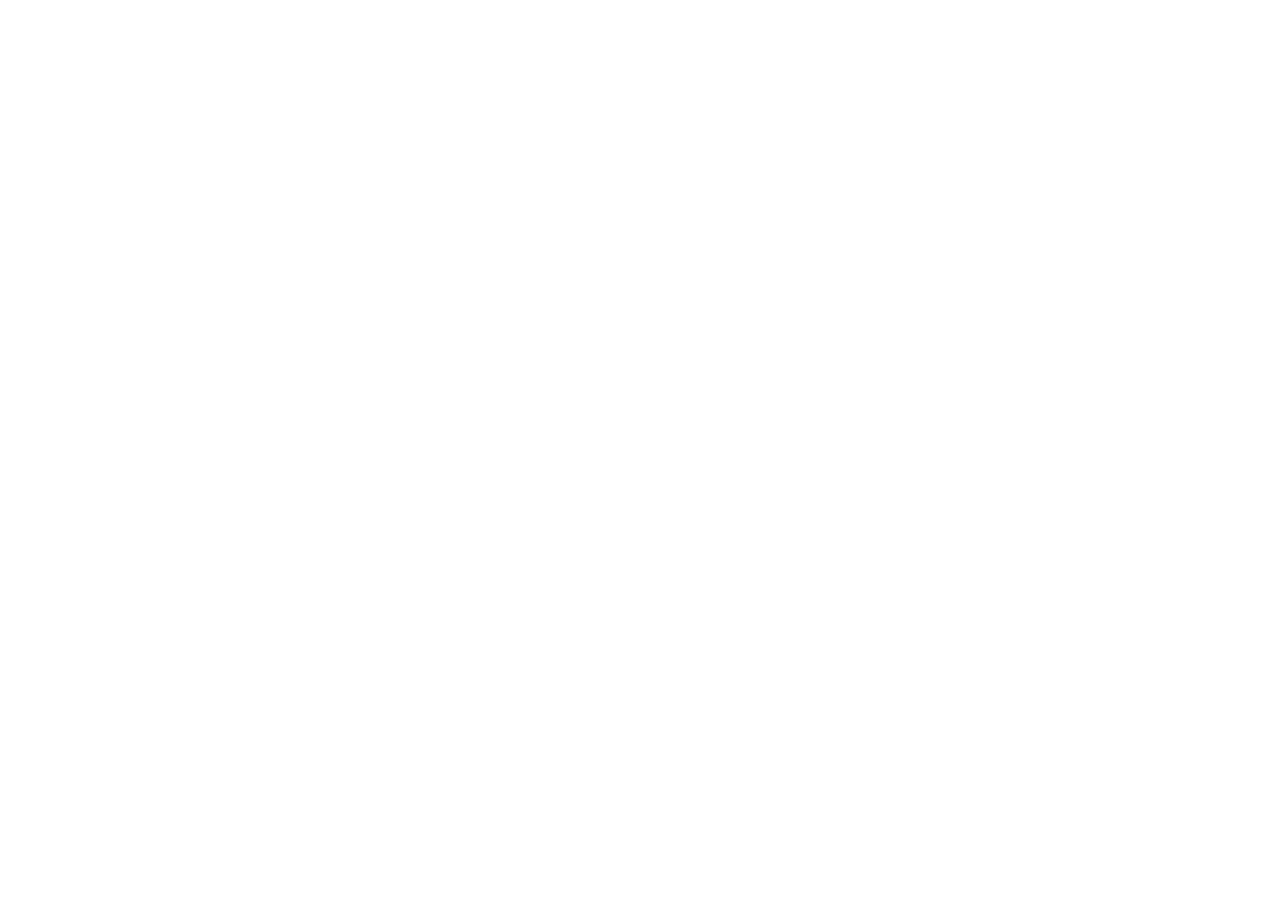
==== zadanie 1.html @ 7535dea6 "1" ====
<!DOCTYPE html>
<html lang="en">
<head>
    <meta charset="UTF-8">
    <meta http-equiv="X-UA-Compatible" content="IE=edge">
    <meta name="viewport" content="width=device-width, initial-scale=1.0">
    <title>Document</title>
</head>
<body>
    
</body>
</html>
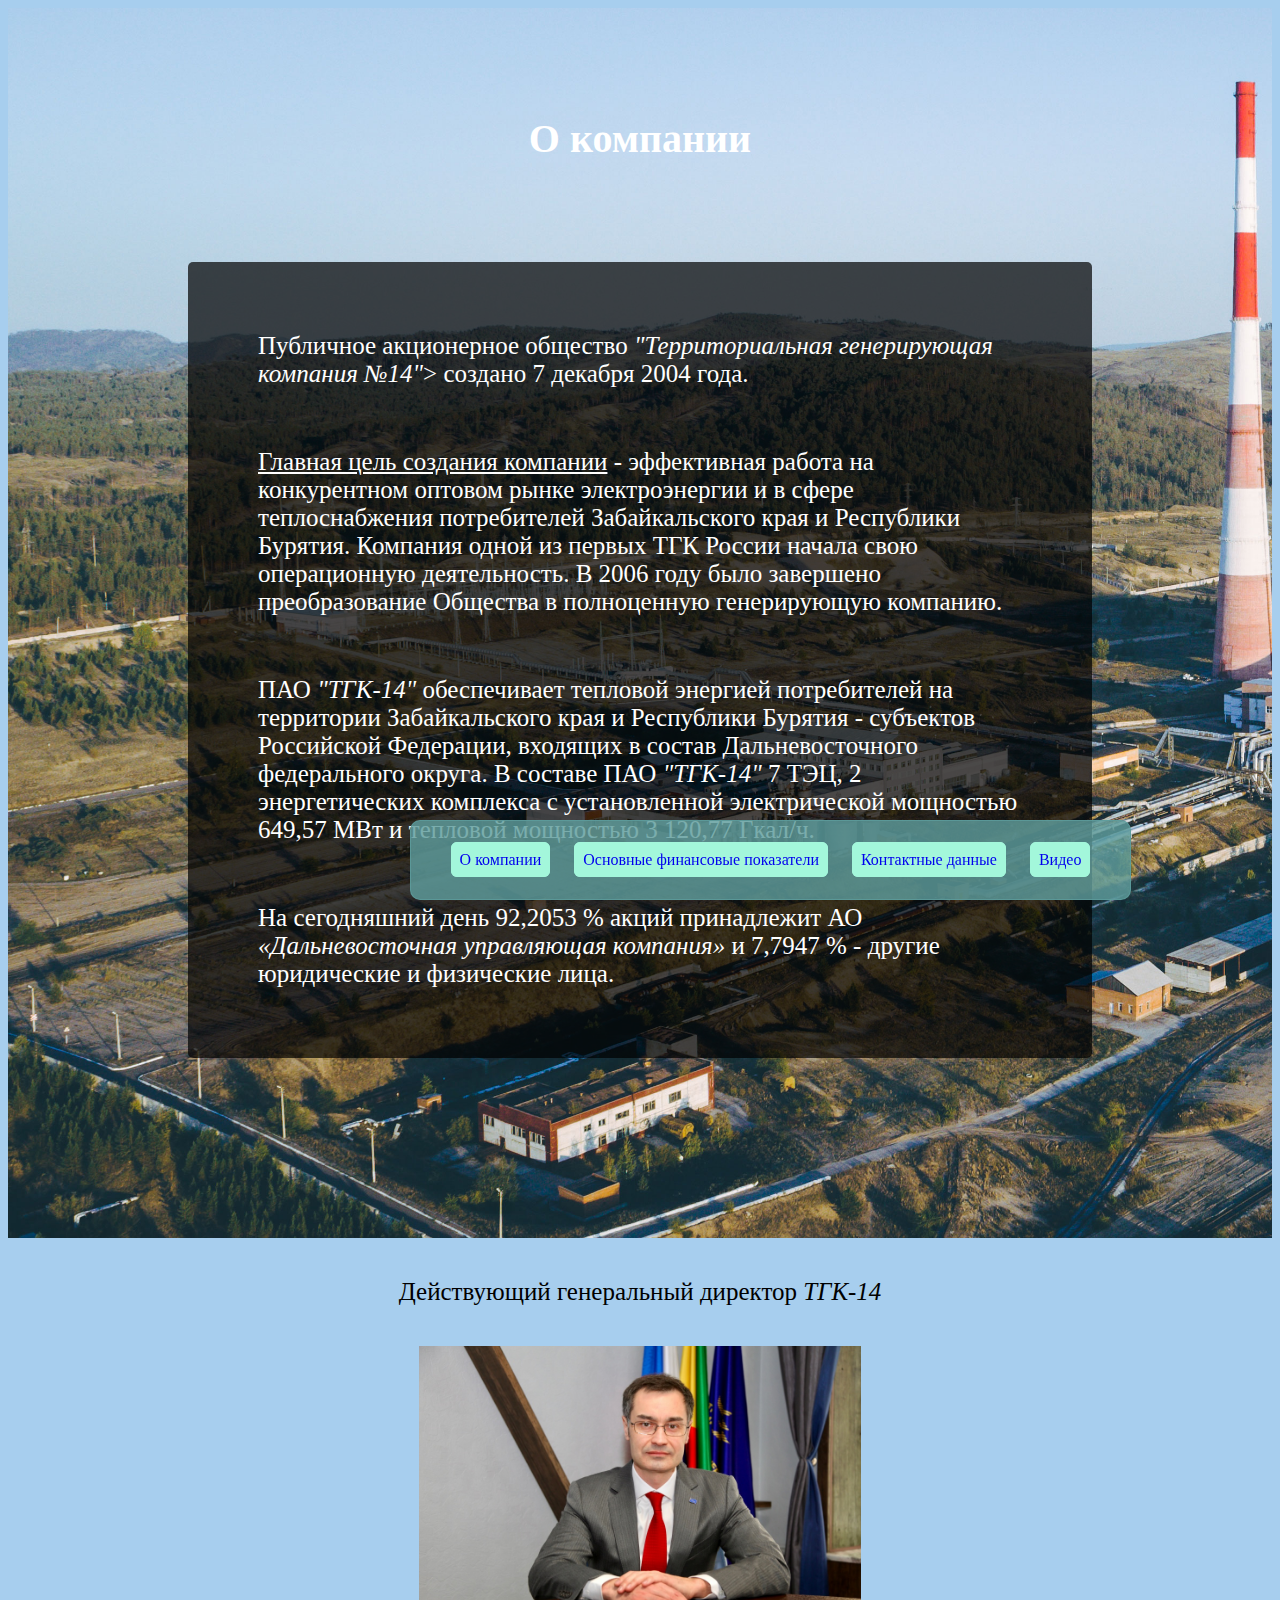
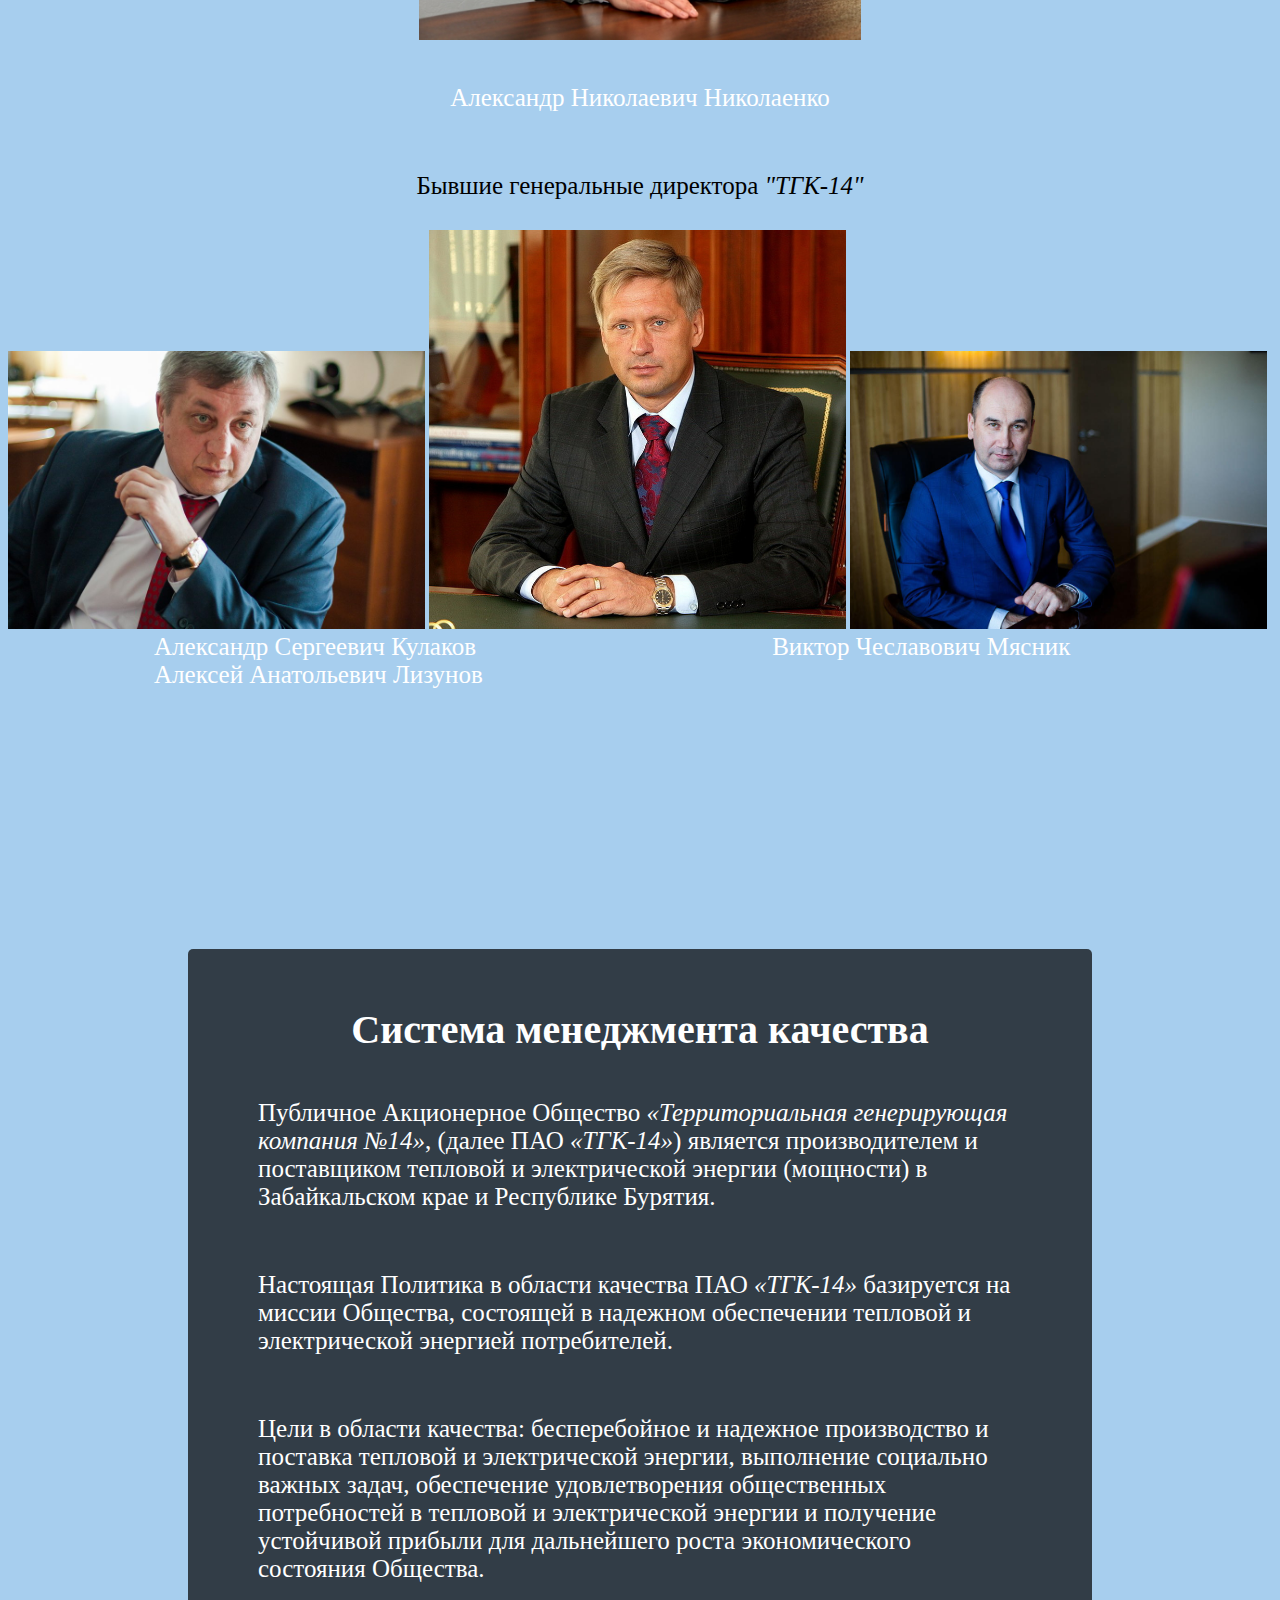
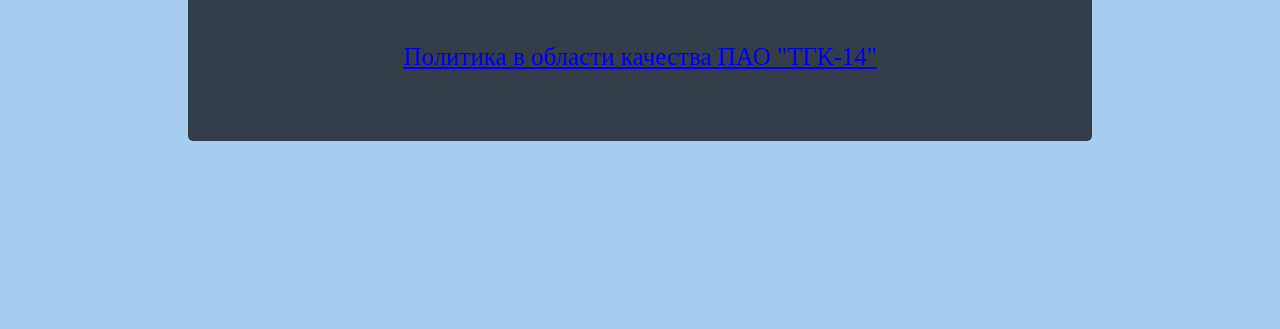
==== commit b1409d12: "Задание 1" ====
--- a/zadanie 1.html
+++ b/zadanie 1.html
@@ -1,12 +1,118 @@
 <!DOCTYPE html>
-<html lang="en">
+<html lang="ru">
 <head>
     <meta charset="UTF-8">
     <meta http-equiv="X-UA-Compatible" content="IE=edge">
     <meta name="viewport" content="width=device-width, initial-scale=1.0">
-    <title>Document</title>
+    <title>Публичное акционерное общество "Территориальная генерирующая компания №14"</title>
+    <link rel="stylesheet" href="css/main.css">
+    <style>
+        p{
+            font-size: 25px;
+            border: 0px solid;
+            border-radius: 6px;
+            padding: 20px;
+            margin: 20px;
+            font-weight: 5;
+        }
+        body{
+            background-color: #a7ceee;
+            color: #ffffff;
+        }
+        .div2{
+            background-image: url('pictures/title20052022.jpg');
+            background-size: cover;
+            padding: 80px ;
+        }
+        h1{
+            text-align: center;
+            font-size: 40px;
+        }
+        .div3{
+            border: 0px solid;
+            border-radius: 5px;
+            margin: 100px;
+            padding: 30px;
+            background-color: rgba(0, 0, 0, 0.7);
+        }
+        .sis{
+            background-image: url('pictures/2.jpg');
+            background-size: cover;
+            padding: 80px;
+        }
+        .label2{
+            margin: 100px;
+            padding: 46px;
+            font-size: 25px
+        }
+    </style>
 </head>
 <body>
+    <img src="pictures/logo.png" alt="Logo" width="7%" style="margin-left: 1700px; position: absolute;">
+    <div class="div2">
+        <h1>О компании</h1>
+        <div class="div3">   
+            <p>
+                Публичное акционерное общество <i>"Территориальная генерирующая компания №14"</i>> создано <b>7 декабря 2004 года</b>.
+            </p>
+            <p>
+                <u>Главная цель создания компании</u> - эффективная работа на конкурентном оптовом рынке электроэнергии и в сфере теплоснабжения потребителей
+                Забайкальского края и Республики Бурятия. Компания одной из первых ТГК России начала свою операционную деятельность. 
+                В 2006 году было завершено преобразование Общества в полноценную генерирующую компанию.
+            </p>
+            <p>
+                ПАО <i>"ТГК-14"</i> обеспечивает тепловой энергией потребителей на территории Забайкальского края и Республики Бурятия - субъектов Российской Федерации, 
+                входящих в состав Дальневосточного федерального округа. В составе ПАО <i>"ТГК-14"</i> 7 ТЭЦ, 2 энергетических комплекса с установленной электрической 
+                мощностью 649,57 МВт и тепловой мощностью 3 120,77 Гкал/ч.
+            </p>
+            <p>
+                На сегодняшний день 92,2053 % акций принадлежит АО <i>«Дальневосточная управляющая компания»</i> и 7,7947 % - другие юридические и физические лица.
+            </p>
+        </div>
+    </div>
+    <div>
+        <div style="text-align: center;">
+            <p style="color: black;">Действующий генеральный директор <i>ТГК-14</i></p>
+            <img src="pictures/Nikolaenko.jpg" alt="Александр Николаевич Николаенко" width="35%">
+            <p>Александр Николаевич Николаенко</p>
+        </div>
+        <div>
+            <p style="text-align: center; margin: 10px; color: black;">Бывшие генеральные директора <i>"ТГК-14"</i></p>
+            <img src="pictures/Kulak.jpg" alt="Александр Сергеевич Кулаков" width="33%">
+            <img src="pictures/Myasnik.jpg" alt="Виктор Чеславович Мясник" width="33%">
+            <img src="pictures/Lizunov.jpg" alt="Алексей Анатольевич Лизунов" width="33%">
+            <label class="label2">Александр Сергеевич Кулаков</label>
+            <label class="label2">Виктор Чеславович Мясник</label>
+            <label class="label2">Алексей Анатольевич Лизунов</label>
+        </div>
+        <p></p>
+    </div>
+
+    <div class="sis">
+        <div class="div3">
+            <h1>Система менеджмента качества</h1>
+            <p>
+                Публичное Акционерное Общество <i>«Территориальная генерирующая компания №14»</i>, (далее ПАО <i>«ТГК-14»</i>) 
+                является производителем и поставщиком тепловой и электрической энергии (мощности) в Забайкальском крае и Республике Бурятия.
+            </p>
+            <p>
+                Настоящая Политика в области качества ПАО <i>«ТГК-14»</i> базируется на миссии Общества, состоящей в надежном обеспечении тепловой и электрической энергией потребителей.
+            </p>
+            <p>
+                Цели в области качества: бесперебойное и надежное производство и поставка тепловой и электрической энергии, 
+                выполнение социально важных задач, обеспечение удовлетворения общественных потребностей в тепловой и электрической энергии 
+                и получение устойчивой прибыли для дальнейшего роста экономического состояния Общества.
+            </p>
+            <p style="text-align: center;"><a href="https://news.tgk-14.com/upload/medialibrary/efa/r58w6fy0v910yrpr2uo59jtx1nc0as3f/policy.PDF"target="_blank">Политика в области качества ПАО "ТГК-14"</a></p>
+        </div>
+    </div>
+
+    <div class="div1">
+        <label class="label1"><a href="zadanie 1.html" target="_self" style="text-decoration: none;">О компании</a></label>
+        <label class="label1"><a href="zadanie 2.html" target="_self" style="text-decoration: none;">Основные финансовые показатели</a></label>
+        <label class="label1"><a href="zadanie 3.html" target="_self" style="text-decoration: none;">Контактные данные</a></label>
+        <label class="label1"><a href="zadanie 4.html" target="_self" style="text-decoration: none;">Видео</a></label>
+    </div>
     
 </body>
 </html>--- a/css/main.css
+++ b/css/main.css
@@ -0,0 +1,30 @@
+.div1{
+    padding: 30px;
+    border: 1px solid;
+    border-color: rgba(93, 155, 155, 0.822);
+    border-radius: 10px;
+    position: fixed;
+    bottom: 0;
+    text-align: center;
+    left: 32%;
+    background-color: rgba(93, 155, 155, 0.822);
+}
+.div1:hover{
+    padding: 40px 50px;
+    border-radius: 13px;
+    left: 31%;
+}
+.label1{
+    padding: 8px;
+    border: 1px solid;
+    border-color: rgb(163, 247, 219);
+    border-radius: 6px;
+    margin: 10px;
+    background-color: rgb(163, 247, 219);
+    color: rgb(5, 100, 69);
+}
+.label1:hover{
+    background-color: rgb(241, 195, 160);
+    color: black;
+}
+
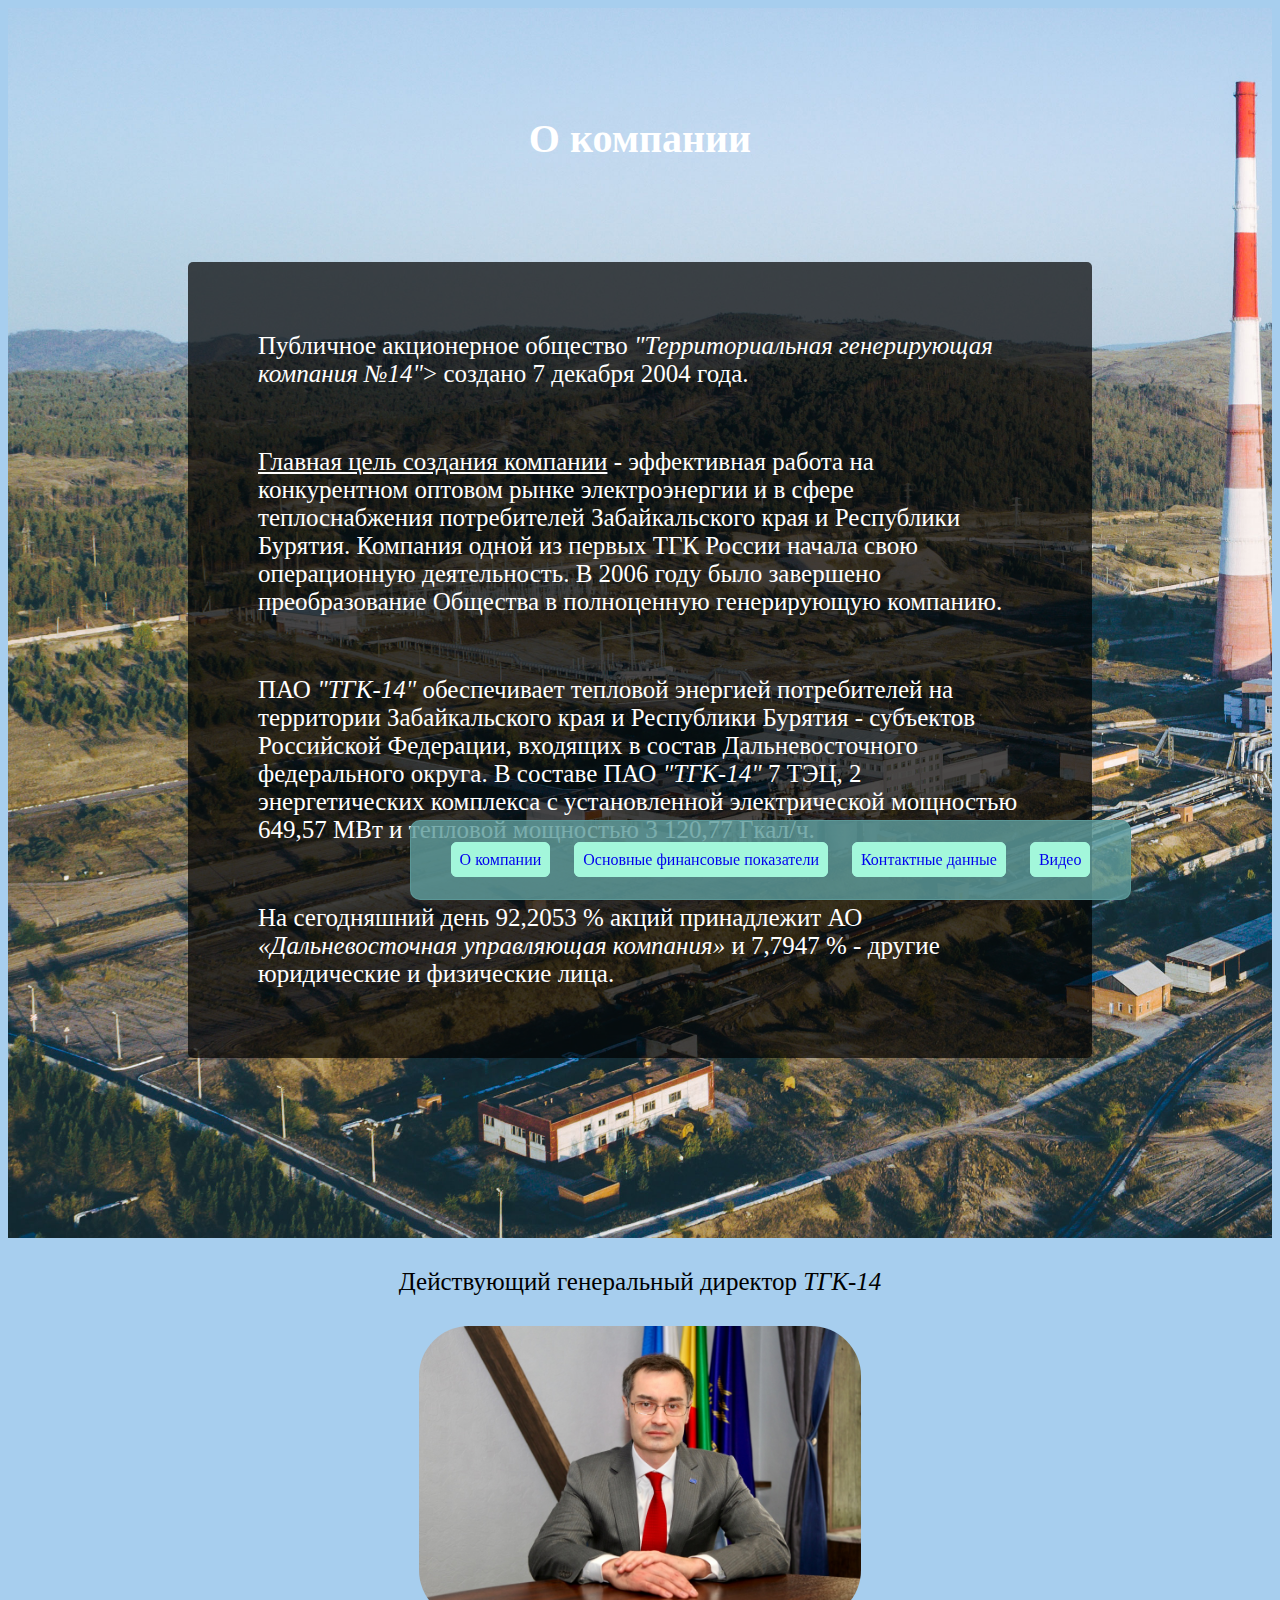
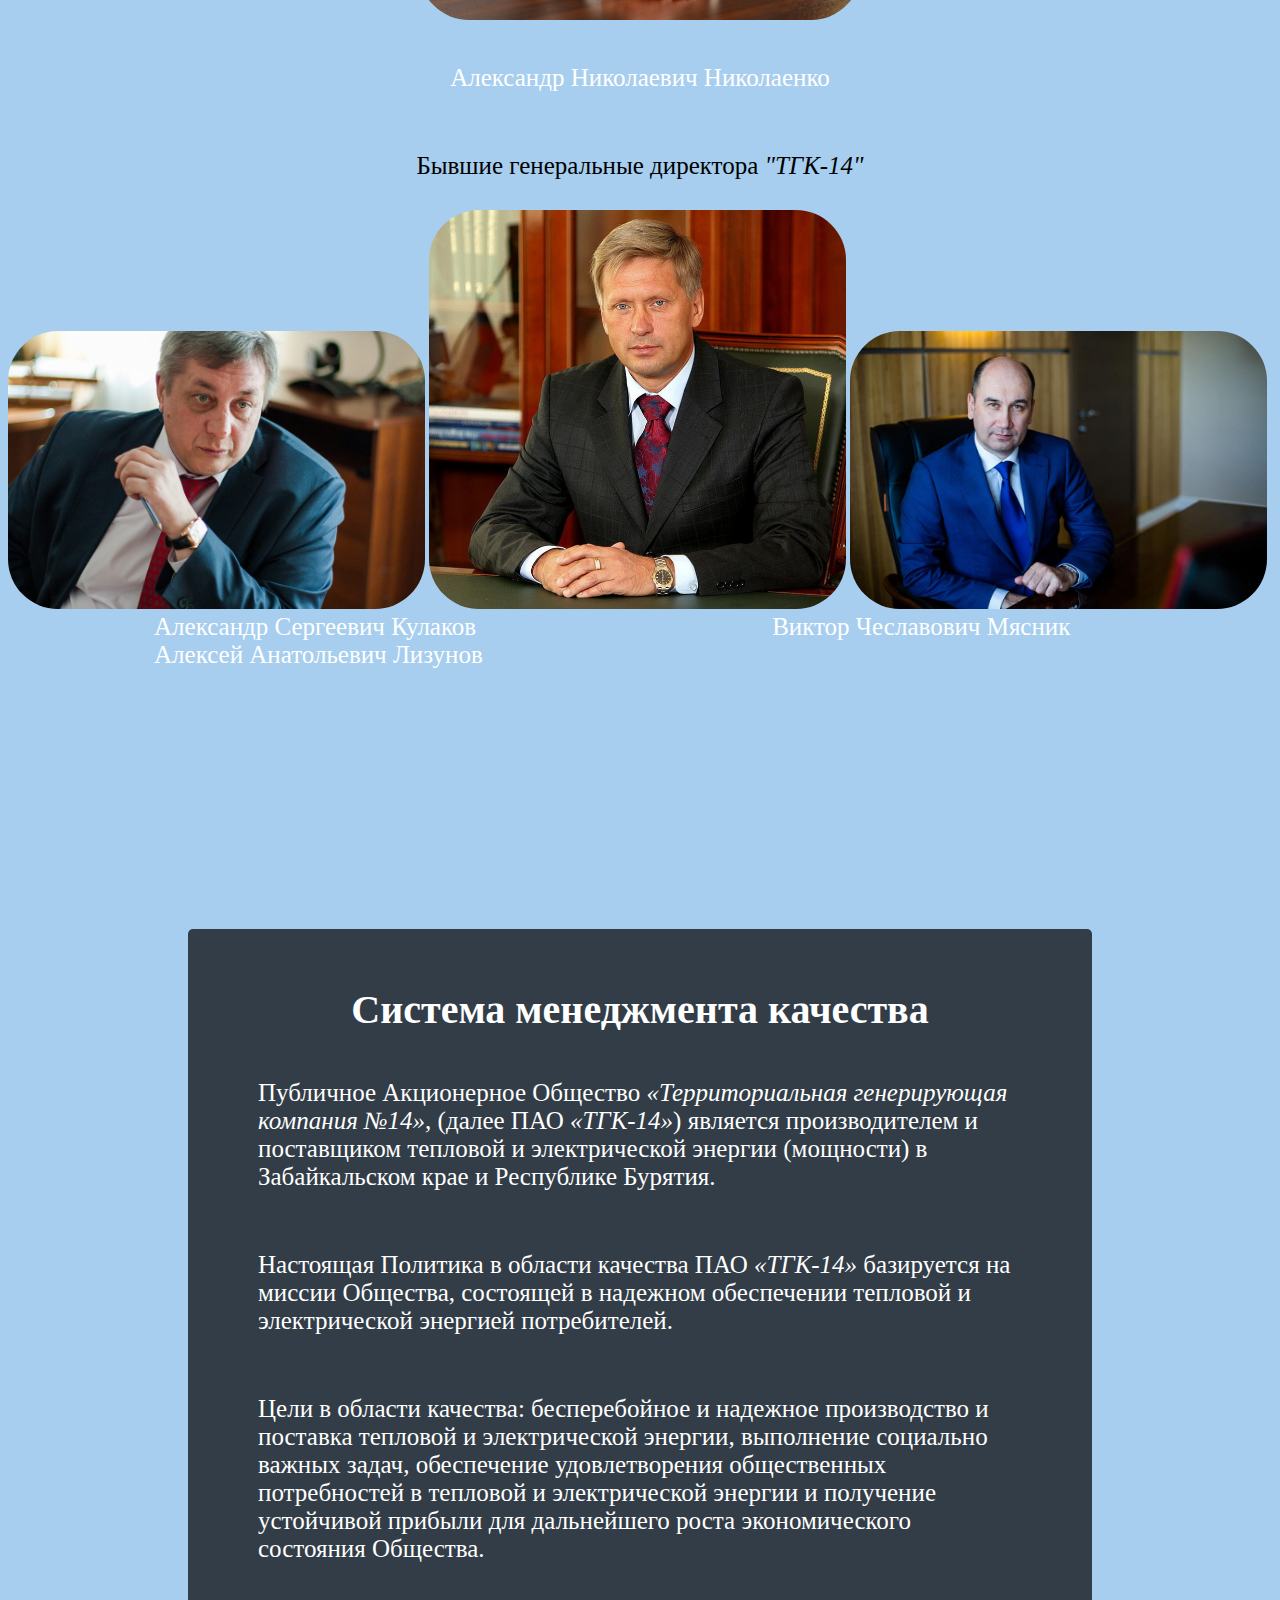
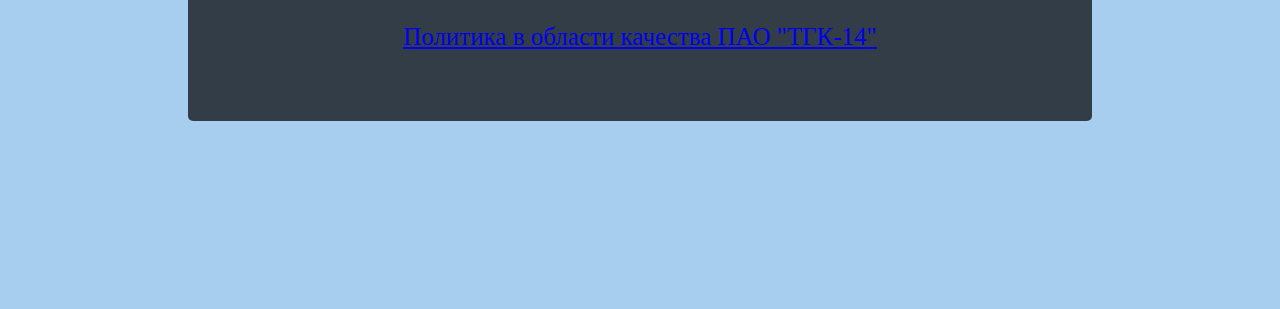
==== commit f8d6ea19: "Стили 1 задания" ====
--- a/zadanie 1.html
+++ b/zadanie 1.html
@@ -6,49 +6,22 @@
     <meta name="viewport" content="width=device-width, initial-scale=1.0">
     <title>Публичное акционерное общество "Территориальная генерирующая компания №14"</title>
     <link rel="stylesheet" href="css/main.css">
+    <link rel="stylesheet" href="css/zadanie 1.css">
     <style>
-        p{
-            font-size: 25px;
-            border: 0px solid;
-            border-radius: 6px;
-            padding: 20px;
-            margin: 20px;
-            font-weight: 5;
-        }
-        body{
-            background-color: #a7ceee;
-            color: #ffffff;
-        }
         .div2{
             background-image: url('pictures/title20052022.jpg');
             background-size: cover;
             padding: 80px ;
-        }
-        h1{
-            text-align: center;
-            font-size: 40px;
-        }
-        .div3{
-            border: 0px solid;
-            border-radius: 5px;
-            margin: 100px;
-            padding: 30px;
-            background-color: rgba(0, 0, 0, 0.7);
         }
         .sis{
             background-image: url('pictures/2.jpg');
             background-size: cover;
             padding: 80px;
         }
-        .label2{
-            margin: 100px;
-            padding: 46px;
-            font-size: 25px
-        }
     </style>
 </head>
 <body>
-    <img src="pictures/logo.png" alt="Logo" width="7%" style="margin-left: 1700px; position: absolute;">
+    <img src="pictures/logo.png" alt="Logo" width="7%" class="img1">
     <div class="div2">
         <h1>О компании</h1>
         <div class="div3">   
@@ -71,13 +44,13 @@
         </div>
     </div>
     <div>
-        <div style="text-align: center;">
-            <p style="color: black;">Действующий генеральный директор <i>ТГК-14</i></p>
+        <div class="div4">
+            <p class="p1">Действующий генеральный директор <i>ТГК-14</i></p>
             <img src="pictures/Nikolaenko.jpg" alt="Александр Николаевич Николаенко" width="35%">
             <p>Александр Николаевич Николаенко</p>
         </div>
         <div>
-            <p style="text-align: center; margin: 10px; color: black;">Бывшие генеральные директора <i>"ТГК-14"</i></p>
+            <p class="p1">Бывшие генеральные директора <i>"ТГК-14"</i></p>
             <img src="pictures/Kulak.jpg" alt="Александр Сергеевич Кулаков" width="33%">
             <img src="pictures/Myasnik.jpg" alt="Виктор Чеславович Мясник" width="33%">
             <img src="pictures/Lizunov.jpg" alt="Алексей Анатольевич Лизунов" width="33%">
--- a/css/zadanie 1.css
+++ b/css/zadanie 1.css
@@ -0,0 +1,51 @@
+p{
+    font-size: 25px;
+    border: 0px solid;
+    border-radius: 6px;
+    padding: 20px;
+    margin: 20px;
+    font-weight: 5;
+}
+
+body{
+    background-color: #a7ceee;
+    color: #ffffff;
+}
+
+h1{
+    text-align: center;
+    font-size: 40px;
+}
+
+.div3{
+    border: 0px solid;
+    border-radius: 5px;
+    margin: 100px;
+    padding: 30px;
+    background-color: rgba(0, 0, 0, 0.7);
+}
+
+.label2{
+    margin: 100px;
+    padding: 46px;
+    font-size: 25px
+}
+
+img{
+    border-radius: 50px;
+}
+
+.img1{
+    margin-left: 1700px; 
+    position: absolute;
+}
+
+.p1{
+    text-align: center; 
+    margin: 10px;
+    color: black;
+}
+
+.div4{
+    text-align: center;
+}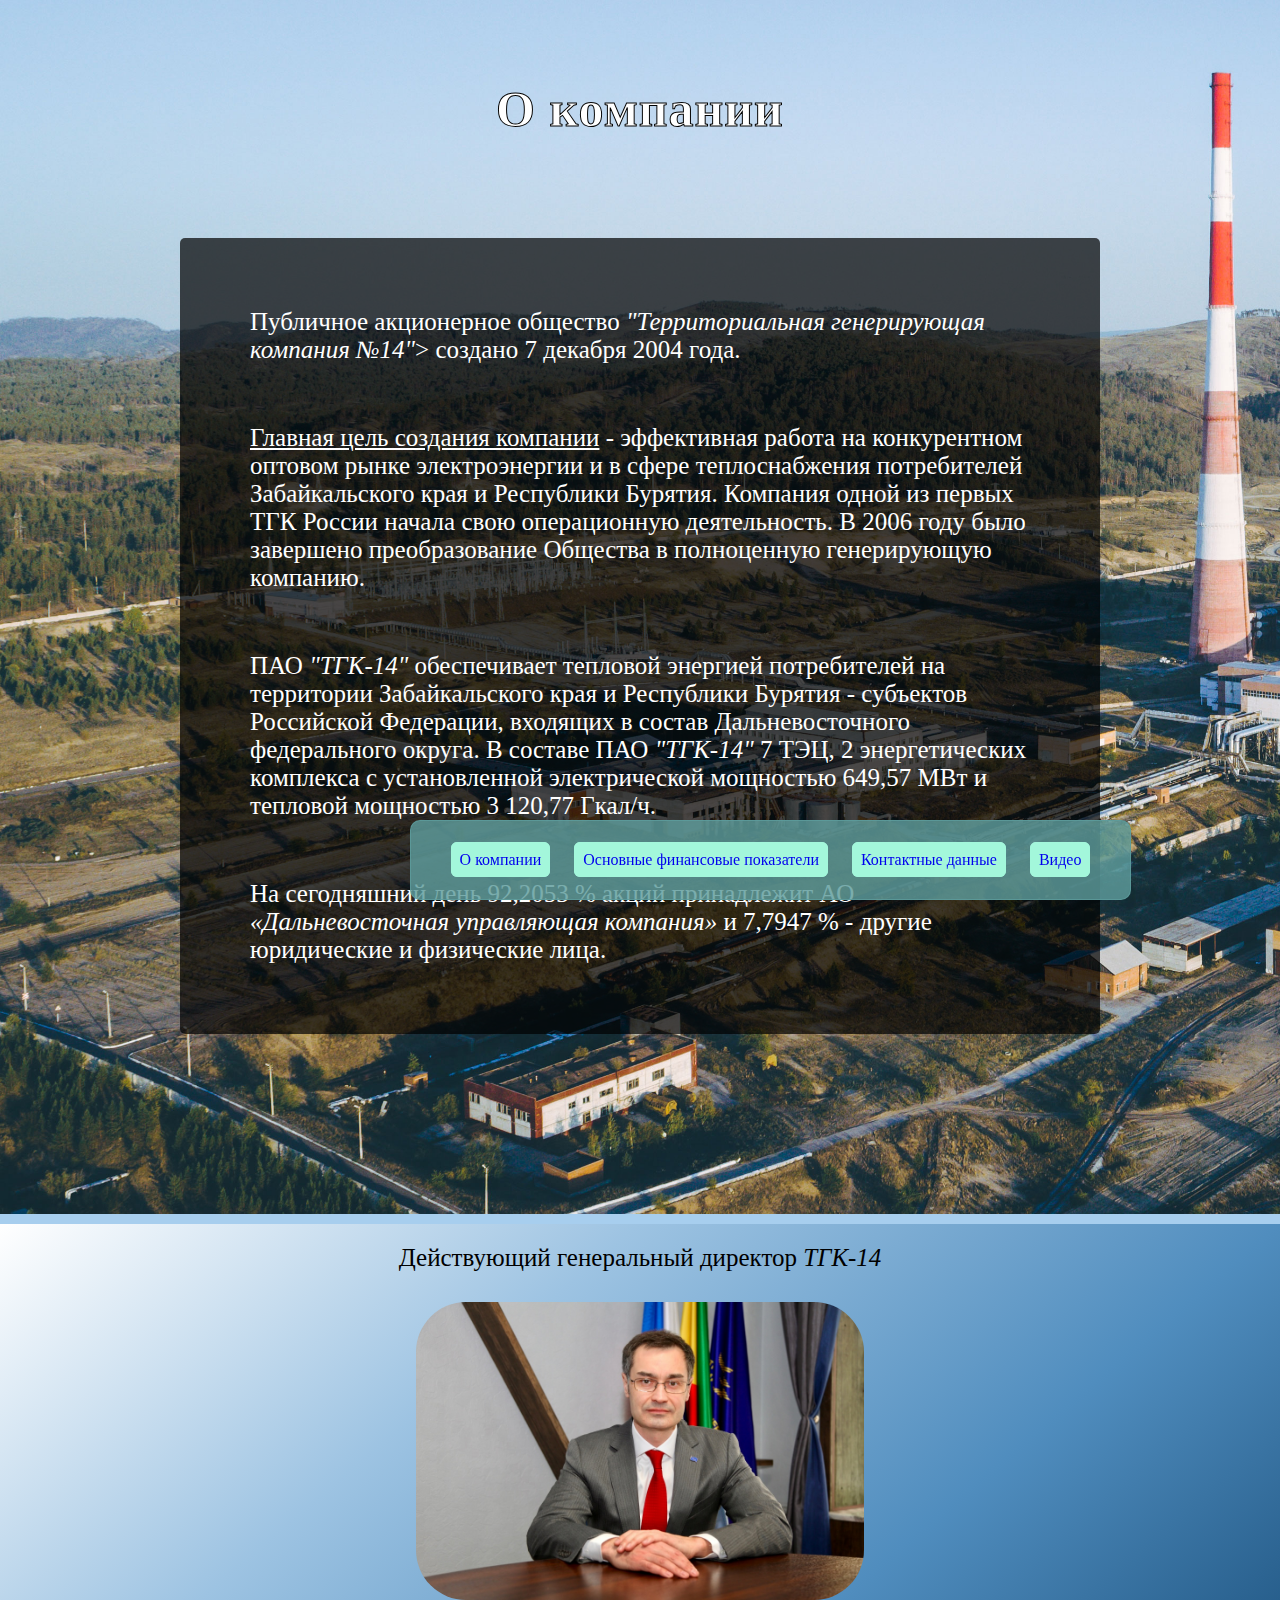
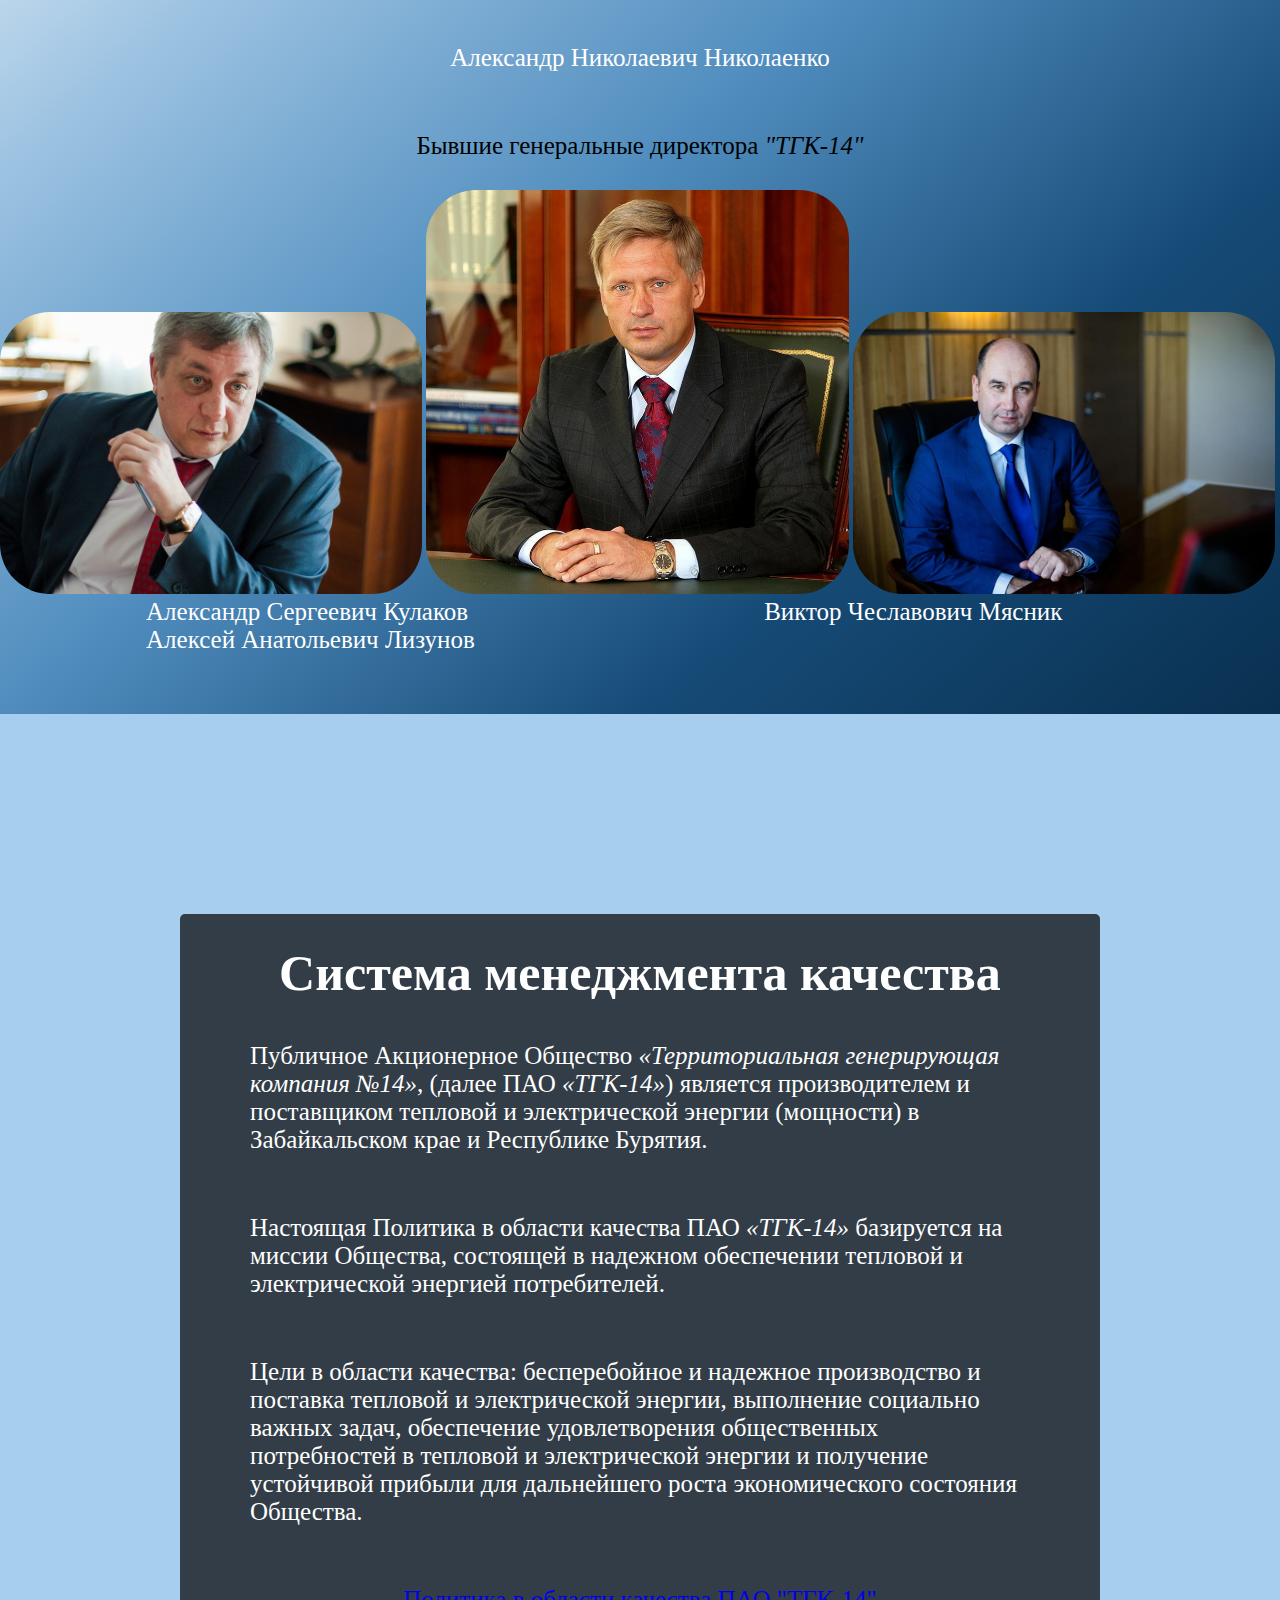
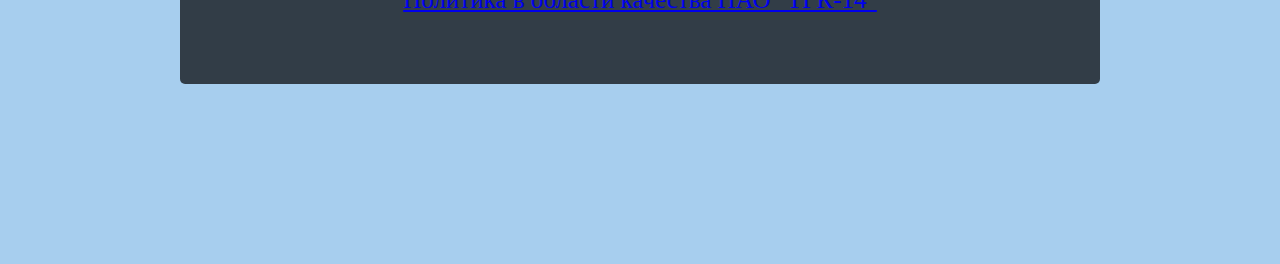
==== commit 78b90cd4: "Задание 2" ====
--- a/zadanie 1.html
+++ b/zadanie 1.html
@@ -23,7 +23,7 @@
 <body>
     <img src="pictures/logo.png" alt="Logo" width="7%" class="img1">
     <div class="div2">
-        <h1>О компании</h1>
+        <h1 class="stroke">О компании</h1>
         <div class="div3">   
             <p>
                 Публичное акционерное общество <i>"Территориальная генерирующая компания №14"</i>> создано <b>7 декабря 2004 года</b>.
@@ -43,7 +43,7 @@
             </p>
         </div>
     </div>
-    <div>
+    <div class="div5">
         <div class="div4">
             <p class="p1">Действующий генеральный директор <i>ТГК-14</i></p>
             <img src="pictures/Nikolaenko.jpg" alt="Александр Николаевич Николаенко" width="35%">
--- a/css/zadanie 1.css
+++ b/css/zadanie 1.css
@@ -1,3 +1,8 @@
+*{
+    margin:0;
+    padding: 0;
+    box-sizing:border-box;
+}
 p{
     font-size: 25px;
     border: 0px solid;
@@ -14,7 +19,7 @@
 
 h1{
     text-align: center;
-    font-size: 40px;
+    font-size: 50px;
 }
 
 .div3{
@@ -48,4 +53,12 @@
 
 .div4{
     text-align: center;
+}
+
+.stroke{
+    -webkit-text-stroke: 1px black;
+    letter-spacing: 1px;
+}
+.div5{
+    background: linear-gradient(to right bottom, #ffffff, #9dc3e2, #508dbe, #164b77, #093050);
 }